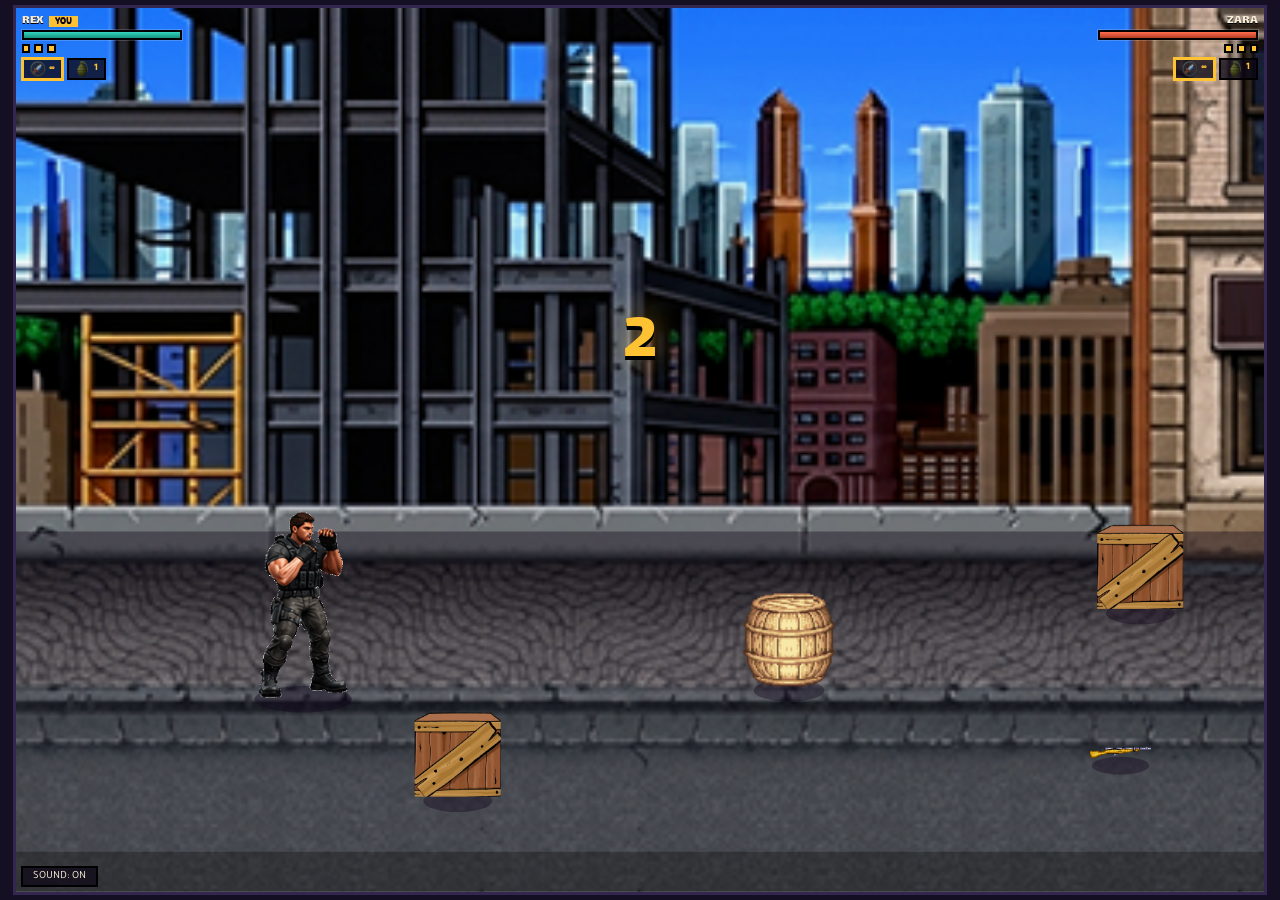
==== index.html @ 31f30407 "Rename game.html to index.html" ====
<!DOCTYPE html>
<html lang="en">
<head>
<meta charset="utf-8">
<meta name="viewport" content="width=device-width,initial-scale=1,maximum-scale=1,user-scalable=no,viewport-fit=cover">
<title>Treasure Road - Game</title>
<link rel="stylesheet" href="https://fonts.googleapis.com/css2?family=Lalezar&family=Tajawal:wght@400;500;700;800&display=swap">
<link rel="stylesheet" href="styles.css">
</head>
<body>

<div class="app">
  <div class="stage" id="stage">
    <div class="frame" id="frame">
      <canvas id="cv"></canvas>
      <div class="hud" id="hud" hidden>
        <div class="hud-row">
          <div class="hpc" id="hp0"><div class="who"><span class="nm">REX</span><span class="you" hidden>YOU</span></div><div class="bar"><i></i></div><div class="pips"></div><div class="whud" id="w0"></div></div>
          <div class="hpc r" id="hp1"><div class="who"><span class="nm">ZARA</span><span class="you" hidden>YOU</span></div><div class="bar"><i></i></div><div class="pips"></div><div class="whud" id="w1"></div></div>
        </div>
      </div>
      <div class="banner" id="banner" hidden></div>
      <div class="toast" id="toast"></div>
      <button class="mute" id="mute" type="button">SOUND: ON</button>
    </div>
  </div>
  <div class="controls" id="controls">
    <div class="pad" id="pad"><i class="knob" id="knob"></i></div>
    <div class="btns">
      <button class="cbtn m" id="bMine" type="button">MINE</button>
      <button class="cbtn g" id="bGren" type="button">BOMB</button>
      <button class="cbtn w" id="bSwitch" type="button">SWAP</button>
      <button class="cbtn b" id="bJump" type="button">JUMP</button>
      <button class="cbtn a" id="bAtk" type="button">USE</button>
    </div>
  </div>
</div>

<div id="result" hidden>
  <div class="rbox" id="rbox">
    <h3 id="rTitle">YOU WIN!</h3>
    <p id="rSub"></p>
    <div class="stats">
      <div><b id="sTime">0</b><span>SEC</span></div>
      <div><b id="sKills">0</b><span>KILLS</span></div>
      <div><b id="sDmg">0</b><span>DAMAGE</span></div>
    </div>
    <div class="rbtns">
      <button class="btn" id="rAgain" type="button">PLAY AGAIN</button>
      <button class="btn alt" id="rMenu" type="button">MENU</button>
    </div>
  </div>
</div>

<script src="Game.js"></script>
</body>
</html>
---- styles.css ----
:root {
  --ink: #150f24; --ink-2: #231a38; --ink-3: #33274f;
  --paper: #f7ecd6; --muted: #b8a8cc;
  --gold: #ffc233; --teal: #33d6c0; --coral: #ff6f4e;
  --line: rgba(247, 236, 214, .18);
  --f-display: 'Lalezar', system-ui, sans-serif;
  --f-body: 'Tajawal', system-ui, sans-serif;
  --u: 4px; color-scheme: dark;
}
* { box-sizing: border-box; }
html, body { height: 100%; margin: 0; overflow: hidden; }
body {
  background: var(--ink); color: var(--paper); font-family: var(--f-body); font-size: 15px; line-height: 1.5;
  padding-left: max(16px, env(safe-area-inset-left, 0px)); padding-right: max(16px, env(safe-area-inset-right, 0px));
  padding-block: 8px; -webkit-tap-highlight-color: transparent; -webkit-user-select: none; user-select: none;
  display: flex; flex-direction: column;
}
button, input { font-family: inherit; }

/* Splash Screen */
#splash-screen {
  position: fixed; inset: 0; z-index: 100; display: flex; flex-direction: column; align-items: center; justify-content: center;
  background: radial-gradient(circle at center, #2a1850 0%, #150f24 100%); transition: opacity 0.5s ease;
}
#splash-screen h1 { font-family: var(--f-display); font-size: 64px; color: var(--gold); margin: 0 0 20px; text-shadow: 0 4px 0 #000; }
.loader { width: 60px; height: 60px; border: 6px solid var(--ink-3); border-top: 6px solid var(--gold); border-radius: 50%; animation: spin 1s linear infinite; }
@keyframes spin { 0% { transform: rotate(0deg); } 100% { transform: rotate(360deg); } }

/* Home Screen (No Scroll) */
.home-container {
  width: 100%; height: 100vh; display: flex; align-items: center; justify-content: center; background: #150f24;
}
.home-wrap {
  max-width: 900px; width: 100%; height: 95vh; max-height: 900px; margin: 0 auto; display: flex; flex-direction: column; justify-content: space-between; gap: 8px; padding: 10px;
}
h1.title { margin: 0; font-family: var(--f-display); font-weight: 400; font-size: clamp(32px, 6vh, 64px); line-height: 1; color: var(--gold); text-align: center; text-shadow: 0 4px 0 #000; }
.tag { margin: 0; color: var(--paper); opacity: .9; text-align: center; font-size: clamp(12px, 2vh, 14px); }
h2 { margin: 0 0 4px; font-size: 12px; letter-spacing: .06em; color: var(--muted); font-weight: 800; text-transform: uppercase; text-align: center; }

.cards { display: grid; grid-template-columns: 1fr 1fr; gap: 12px; direction: ltr; max-width: 400px; margin: 0 auto; width: 100%; }
.card {
  position: relative; text-align: center; background: var(--ink-2); color: var(--paper);
  border: 3px solid #000; box-shadow: 5px 5px 0 #000; padding: 10px; cursor: pointer; transition: transform .12s, box-shadow .12s;
}
.card img { display: block; margin: 0 auto; height: clamp(60px, 10vh, 100px); object-fit: contain; }
.card .nm { font-family: var(--f-display); font-size: clamp(18px, 3vh, 24px); line-height: 1; margin: 2px 0; }
.card[data-side="0"] { --c: var(--teal); }
.card[data-side="1"] { --c: var(--coral); }
.card.sel { border-color: var(--c); box-shadow: 5px 5px 0 var(--c); transform: translate(-2px, -2px); }
.card.sel::after { content: "SELECTED"; position: absolute; top: 8px; right: 8px; background: var(--c); color: var(--ink); font-weight: 800; font-size: 10px; padding: 0 6px; }

.row { display: flex; flex-wrap: wrap; gap: 8px; align-items: center; justify-content: center; }
.chip { background: var(--ink-2); color: var(--paper); border: 2px solid #000; padding: 6px 16px; font-weight: 700; cursor: pointer; font-size: 14px; }
.chip.on { background: var(--gold); color: var(--ink); box-shadow: 3px 3px 0 #000; }
.panel { background: rgba(21, 15, 36, .72); border: 2px solid var(--line); padding: 10px; display: flex; flex-direction: column; gap: 6px; max-width: 400px; margin: 0 auto; width: 100%; }
.codebox { display: flex; flex-wrap: wrap; gap: 10px; align-items: center; justify-content: center; }
.code { font-family: ui-monospace, monospace; font-size: 20px; font-weight: 800; letter-spacing: .22em; color: var(--gold); direction: ltr; background: #0c0716; border: 2px solid #000; padding: 2px 10px; }
.mini { background: var(--ink-3); color: var(--paper); border: 2px solid #000; padding: 6px 14px; font-weight: 700; cursor: pointer; font-size: 13px; }
.join { display: flex; gap: 8px; flex-wrap: wrap; justify-content: center; }
.join input { flex: 1; min-width: 140px; max-width: 200px; background: #0c0716; color: var(--paper); border: 2px solid #000; padding: 6px 10px; font-size: 16px; letter-spacing: .2em; text-align: center; text-transform: uppercase; direction: ltr; font-weight: 700; }
.status { font-size: 12px; color: var(--muted); min-height: 1.2em; text-align: center; }
.btn {
  background: var(--gold); color: var(--ink); border: 3px solid #000; box-shadow: 5px 5px 0 #000;
  padding: 10px 26px; font-family: var(--f-display); font-size: clamp(20px, 3vh, 24px); line-height: 1.1; cursor: pointer; transition: transform .08s, box-shadow .08s;
}
.btn:active { transform: translate(4px, 4px); box-shadow: 1px 1px 0 #000; }
.btn.alt { background: var(--ink-3); color: var(--paper); }

/* Game Screen */
.app { height: 100%; display: flex; flex-direction: column; gap: 8px; min-height: 0; }
.stage { flex: 1; min-height: 0; display: grid; place-items: center; }
.frame { position: relative; width: 100%; aspect-ratio: 2/1; background: #000; outline: 3px solid var(--ink-3); overflow: hidden; }
#cv { display: block; width: 100%; height: 100%; touch-action: none; }
.hud { position: absolute; inset: 0; pointer-events: none; padding: calc(var(--u)*1.4); direction: ltr; display: flex; flex-direction: column; gap: calc(var(--u)*1.2); }
.hud[hidden] { display: none; }
.hud-row { display: flex; justify-content: space-between; align-items: flex-start; gap: calc(var(--u)*2); }
.hpc { width: min(44%, calc(var(--u)*40)); font-size: max(10px, calc(var(--u)*2.6)); color: var(--paper); }
.hpc.r { text-align: right; }
.hpc .who { display: flex; align-items: baseline; gap: 6px; font-family: var(--f-display); font-size: 1.25em; line-height: 1; margin-bottom: 3px; text-shadow: 0 1px 0 #000; }
.hpc.r .who { flex-direction: row-reverse; }
.hpc .you { font-family: var(--f-body); font-weight: 800; font-size: .72em; background: var(--gold); color: var(--ink); padding: 1px 6px; }
.bar { height: calc(var(--u)*2.6); min-height: 9px; background: #0c0716; border: 2px solid #000; position: relative; box-shadow: 0 0 0 1px rgba(255,255,255,.18); }
.bar i { position: absolute; inset: 0; width: 100%; transform-origin: left center; transition: transform .12s; }
.hpc.r .bar i { transform-origin: right center; }
#hp0 .bar i { background: linear-gradient(var(--teal), #14917f); }
#hp1 .bar i { background: linear-gradient(var(--coral), #b53a22); }
.pips { display: flex; gap: 4px; margin-top: 4px; }
.hpc.r .pips { justify-content: flex-end; }
.pip { width: calc(var(--u)*2.2); min-width: 8px; height: calc(var(--u)*2.2); min-height: 8px; background: var(--gold); border: 2px solid #000; }
.pip.off { background: #2b2040; }
.whud { display: flex; gap: 4px; margin-top: 5px; flex-wrap: wrap; font-size: max(10px, calc(var(--u)*2.3)); }
.hpc.r .whud { justify-content: flex-end; }
.wslot { display: flex; align-items: center; gap: 3px; background: rgba(12,7,22,.78); border: 2px solid #000; padding: 1px 6px; }
.wslot.active { border-color: var(--gold); box-shadow: 0 0 0 1px var(--gold); }
.wslot img { width: 16px; height: 16px; object-fit: contain; }
.wslot .am { font-weight: 800; color: var(--gold); font-variant-numeric: tabular-nums; direction: ltr; }

.banner { position: absolute; left: 0; right: 0; top: 34%; text-align: center; pointer-events: none; font-family: var(--f-display); color: var(--gold); font-size: max(40px, calc(var(--u)*17)); line-height: 1; text-shadow: 0 4px 0 #000, 0 0 28px rgba(255,194,51,.55); }
.banner[hidden] { display: none; }
.banner.pop { animation: pop .55s ease-out; }
@keyframes pop { from { transform: scale(1.6); opacity: 0; } to { transform: scale(1); opacity: 1; } }
.toast { position: absolute; left: 50%; top: 22%; transform: translateX(-50%); max-width: 92%; background: rgba(12,7,22,.92); border: 2px solid var(--gold); padding: 6px 14px; font-weight: 700; font-size: max(12px, calc(var(--u)*3)); text-align: center; pointer-events: none; opacity: 0; transition: opacity .25s; z-index: 5; }
.toast.on { opacity: 1; }
.mute { position: absolute; bottom: calc(var(--u)*1.2); left: calc(var(--u)*1.2); pointer-events: auto; background: rgba(12,7,22,.7); color: var(--paper); border: 2px solid #000; font-size: max(11px, calc(var(--u)*2.6)); padding: 2px 10px; cursor: pointer; z-index: 4; }

.controls { display: none; direction: ltr; justify-content: space-between; align-items: center; padding: 4px 6px; gap: 8px; }
.touch .controls { display: flex; }
.pad { position: relative; width: min(32vw, 132px); aspect-ratio: 1; border-radius: 50%; background: radial-gradient(circle, rgba(51,39,79,.9), rgba(21,15,36,.9)); border: 3px solid #000; box-shadow: 0 0 0 2px rgba(247,236,214,.22); touch-action: none; flex: none; }
.pad::before, .pad::after { content: ""; position: absolute; background: rgba(247,236,214,.2); }
.pad::before { left: 50%; top: 14%; bottom: 14%; width: 2px; transform: translateX(-50%); }
.pad::after { top: 50%; left: 14%; right: 14%; height: 2px; transform: translateY(-50%); }
.knob { position: absolute; left: 50%; top: 50%; width: 42%; height: 42%; margin: -21%; border-radius: 50%; background: var(--gold); border: 3px solid #000; box-shadow: inset 0 -5px 0 rgba(0,0,0,.25); }
.btns { display: flex; gap: 6px; align-items: center; flex-wrap: wrap; justify-content: flex-end; }
.cbtn { border-radius: 50%; border: 3px solid #000; font-family: var(--f-display); color: var(--ink); touch-action: none; cursor: pointer; box-shadow: 0 4px 0 #000; display: grid; place-items: center; padding: 0; font-weight: 700; width: min(13vw, 56px); aspect-ratio: 1; font-size: 12px; }
.cbtn.a { background: var(--coral); width: min(17vw, 68px); font-size: 14px; }
.cbtn.b { background: var(--teal); }
.cbtn.w { background: var(--gold); }
.cbtn.g { background: #a86bd6; color: #fff; }
.cbtn.m { background: #ff8c42; color: #fff; }
.cbtn.down { transform: translateY(4px); box-shadow: 0 1px 0 #000; filter: brightness(1.15); }

#result { display: grid; place-items: center; background: rgba(10,6,20,.85); position: fixed; inset: 0; z-index: 30; }
#result[hidden] { display: none; }
.rbox { max-width: 480px; width: 100%; text-align: center; background: var(--ink-2); border: 3px solid #000; box-shadow: 8px 8px 0 #000; padding: 22px 18px; display: flex; flex-direction: column; gap: 12px; }
.rbox h3 { margin: 0; font-family: var(--f-display); font-weight: 400; font-size: clamp(38px,10vw,56px); line-height: 1; color: var(--gold); }
.rbox.lose h3 { color: var(--coral); }
.stats { display: flex; justify-content: center; gap: 22px; flex-wrap: wrap; font-variant-numeric: tabular-nums; }
.stats div { display: flex; flex-direction: column; gap: 0; }
.stats b { font-family: var(--f-display); font-weight: 400; font-size: 34px; line-height: 1.1; color: var(--paper); }
.stats span { font-size: 12px; color: var(--muted); }
.rbtns { display: flex; gap: 12px; justify-content: center; flex-wrap: wrap; }
.rbtns .btn { font-size: 20px; padding: 10px 20px; }

@media (orientation: portrait) {
  .touch .controls { height: min(30vh, 200px); flex: none; flex-wrap: wrap; }
  .touch .pad { width: min(32vw, 132px); }
}
@media (orientation: landscape) {
  .touch .controls { position: fixed; left: max(6px, env(safe-area-inset-left, 0px)); right: max(6px, env(safe-area-inset-right, 0px)); bottom: max(4px, env(safe-area-inset-bottom, 0px)); padding: 0; pointer-events: none; z-index: 10; }
  .touch .controls>* { pointer-events: auto; }
  .touch .pad { width: min(26vh, 116px); opacity: .82; }
  .touch .cbtn { width: min(12vh, 56px); opacity: .85; font-size: 12px; }
  .touch .cbtn.a { width: min(15vh, 66px); font-size: 14px; }
}
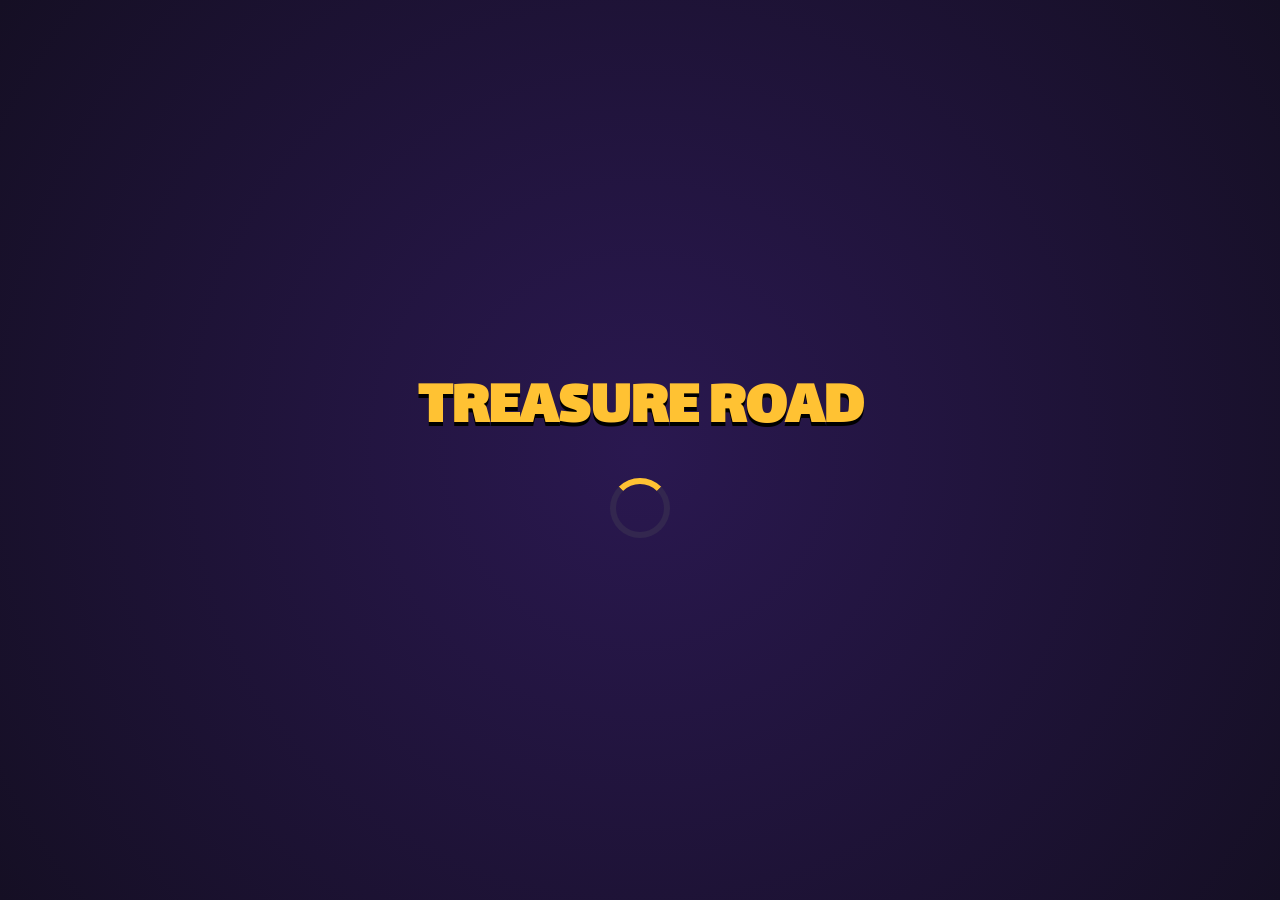
==== commit 2898cd4f: "Rename splash.html to index.html" ====
--- a/index.html
+++ b/index.html
@@ -1,57 +1,30 @@
 <!DOCTYPE html>
 <html lang="en">
 <head>
-<meta charset="utf-8">
-<meta name="viewport" content="width=device-width,initial-scale=1,maximum-scale=1,user-scalable=no,viewport-fit=cover">
-<title>Treasure Road - Game</title>
-<link rel="stylesheet" href="https://fonts.googleapis.com/css2?family=Lalezar&family=Tajawal:wght@400;500;700;800&display=swap">
-<link rel="stylesheet" href="styles.css">
+  <meta charset="utf-8">
+  <meta name="viewport" content="width=device-width,initial-scale=1,maximum-scale=1,user-scalable=no,viewport-fit=cover">
+  <title>Loading - Treasure Road</title>
+  <link rel="stylesheet" href="https://fonts.googleapis.com/css2?family=Lalezar&family=Tajawal:wght@400;500;700;800&display=swap">
+  <link rel="stylesheet" href="styles.css">
 </head>
 <body>
+  <div id="splash-screen">
+    <h1>TREASURE ROAD</h1>
+    <div class="loader"></div>
+  </div>
+  <audio id="splash-audio" src="sounds/splash.mp3"></audio>
+  <script>
+    document.body.addEventListener('click', () => {
+      const audio = document.getElementById('splash-audio');
+      audio.play().catch(e => console.log('Audio play blocked'));
+      setTimeout(() => {
+        window.location.href = 'home.html';
+      }, 1200);
+    }, { once: true });
 
-<div class="app">
-  <div class="stage" id="stage">
-    <div class="frame" id="frame">
-      <canvas id="cv"></canvas>
-      <div class="hud" id="hud" hidden>
-        <div class="hud-row">
-          <div class="hpc" id="hp0"><div class="who"><span class="nm">REX</span><span class="you" hidden>YOU</span></div><div class="bar"><i></i></div><div class="pips"></div><div class="whud" id="w0"></div></div>
-          <div class="hpc r" id="hp1"><div class="who"><span class="nm">ZARA</span><span class="you" hidden>YOU</span></div><div class="bar"><i></i></div><div class="pips"></div><div class="whud" id="w1"></div></div>
-        </div>
-      </div>
-      <div class="banner" id="banner" hidden></div>
-      <div class="toast" id="toast"></div>
-      <button class="mute" id="mute" type="button">SOUND: ON</button>
-    </div>
-  </div>
-  <div class="controls" id="controls">
-    <div class="pad" id="pad"><i class="knob" id="knob"></i></div>
-    <div class="btns">
-      <button class="cbtn m" id="bMine" type="button">MINE</button>
-      <button class="cbtn g" id="bGren" type="button">BOMB</button>
-      <button class="cbtn w" id="bSwitch" type="button">SWAP</button>
-      <button class="cbtn b" id="bJump" type="button">JUMP</button>
-      <button class="cbtn a" id="bAtk" type="button">USE</button>
-    </div>
-  </div>
-</div>
-
-<div id="result" hidden>
-  <div class="rbox" id="rbox">
-    <h3 id="rTitle">YOU WIN!</h3>
-    <p id="rSub"></p>
-    <div class="stats">
-      <div><b id="sTime">0</b><span>SEC</span></div>
-      <div><b id="sKills">0</b><span>KILLS</span></div>
-      <div><b id="sDmg">0</b><span>DAMAGE</span></div>
-    </div>
-    <div class="rbtns">
-      <button class="btn" id="rAgain" type="button">PLAY AGAIN</button>
-      <button class="btn alt" id="rMenu" type="button">MENU</button>
-    </div>
-  </div>
-</div>
-
-<script src="Game.js"></script>
+    setTimeout(() => {
+      window.location.href = 'home.html';
+    }, 3500);
+  </script>
 </body>
 </html>
